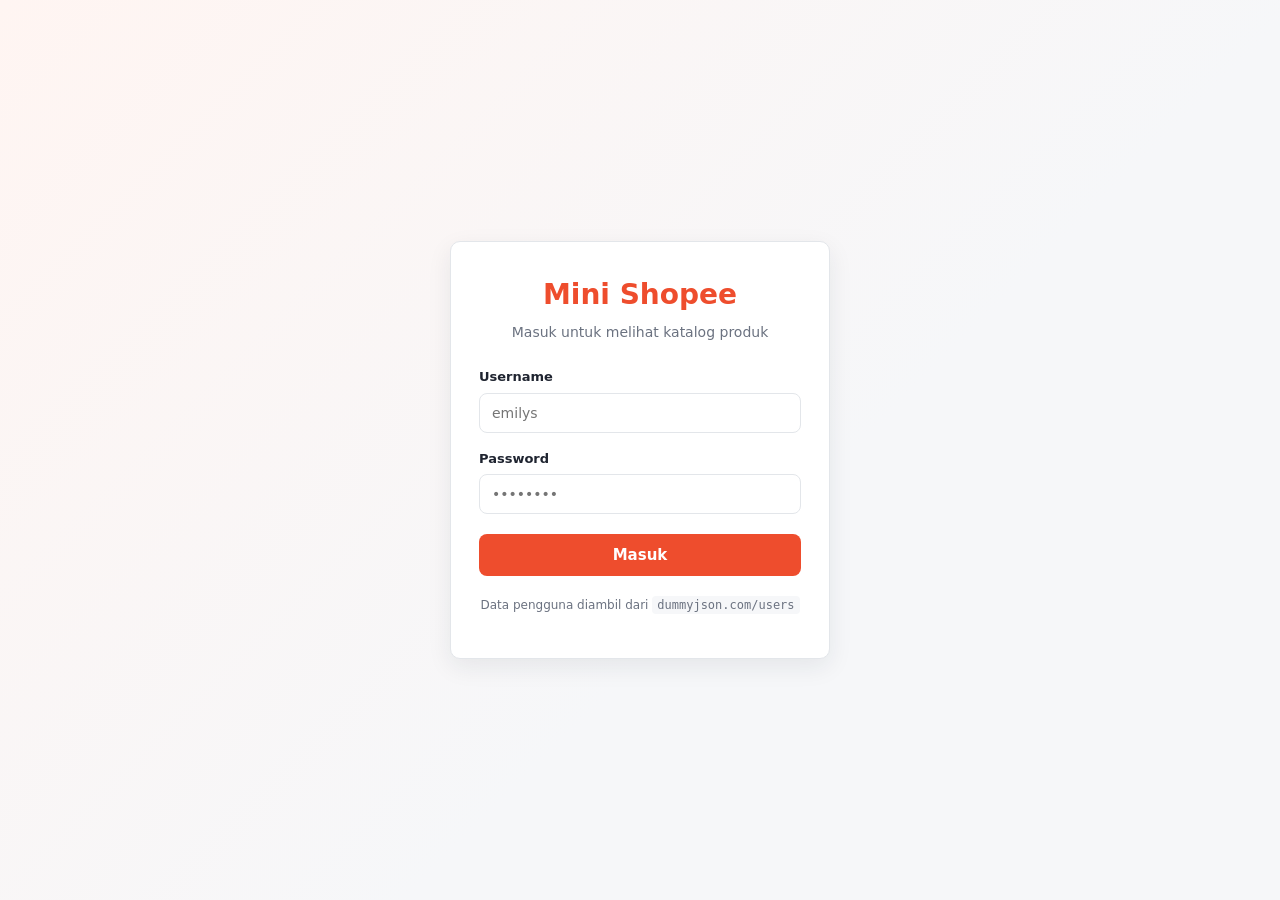
==== index.html @ 444e6878 "initial commit" ====
<!DOCTYPE html>
<html lang="id">
  <head>
    <meta charset="UTF-8" />
    <meta name="viewport" content="width=device-width, initial-scale=1.0" />
    <title>Katalog Produk — Mini Shopee</title>
    <link rel="stylesheet" href="./css/style.css" />

    <!-- session.js WAJIB pertama: dia yang mengecek login & menampilkan body -->
    <script src="./js/session.js" defer></script>
    <script src="./js/products.js" defer></script>
    <script src="./js/cart.js" defer></script>
  </head>

  <!-- hidden dilepas oleh session.js kalau user terbukti sudah login -->
  <body hidden>
    <header class="navbar">
      <div class="navbar-inner">
        <span class="navbar-brand">Mini Shopee</span>

        <div class="navbar-right">
          <span id="greeting" class="navbar-greeting"></span>

          <!-- Badge & total keranjang: diisi oleh cart.js (Orang C) -->
          <button type="button" id="cart-button" class="cart-button">
            Keranjang
            <span id="cart-badge" class="cart-badge">0</span>
          </button>
          <span id="cart-total" class="cart-total"></span>

          <button type="button" id="logout-button" class="logout-button">
            Logout
          </button>
        </div>
      </div>
    </header>

    <main class="container">
      <!-- Toolbar: search, filter, sorting — diisi oleh Orang C -->
      <section class="toolbar">
        <input type="search" id="search-input" placeholder="Cari produk..." />
        <select id="category-filter">
          <option value="">Semua kategori</option>
        </select>
        <select id="sort-select">
          <option value="">Urutkan...</option>
          <option value="price-asc">Harga termurah</option>
          <option value="price-desc">Harga termahal</option>
          <option value="rating-desc">Rating tertinggi</option>
        </select>
      </section>

      <!-- Pesan error global kalau fetch produk gagal — diisi Orang B -->
      <div id="products-error" class="error-box" role="alert" hidden></div>

      <!-- Grid kartu produk — diisi Orang B -->
      <section id="product-grid" class="product-grid"></section>

      <button type="button" id="load-more" class="load-more" hidden>
        Load More
      </button>
    </main>

    <!-- Modal detail produk — diisi Orang B (event delegation) -->
    <div id="product-modal" class="modal" hidden>
      <div class="modal-content" id="modal-content"></div>
    </div>
  </body>
</html>
---- css/style.css ----
/* ============================================
   1. VARIABEL DASAR  (dipakai bersama tim)
   ============================================ */
:root {
  --brand: #ee4d2d;
  --brand-dark: #d73211;
  --bg: #f6f7f9;
  --surface: #ffffff;
  --text: #1f2430;
  --text-muted: #6b7280;
  --border: #e3e6ea;
  --danger: #c0392b;
  --danger-bg: #fdecea;

  --radius: 10px;
  --shadow: 0 8px 24px rgba(31, 36, 48, 0.08);
  --font: "Segoe UI", system-ui, -apple-system, Arial, sans-serif;
}

* {
  box-sizing: border-box;
}

body {
  margin: 0;
  font-family: var(--font);
  color: var(--text);
  background-color: var(--bg);
  line-height: 1.5;
}

/* ============================================
   2. HALAMAN LOGIN
   ============================================ */
.login-body {
  min-height: 100vh;
  display: flex;
  align-items: center;
  justify-content: center;
  padding: 24px;
  background: linear-gradient(135deg, #fff5f2 0%, #f6f7f9 60%);
}

.login-card {
  width: 100%;
  max-width: 380px;
  background-color: var(--surface);
  border: 1px solid var(--border);
  border-radius: var(--radius);
  box-shadow: var(--shadow);
  padding: 32px 28px;
}

.login-header {
  text-align: center;
  margin-bottom: 24px;
}

.login-title {
  margin: 0 0 6px;
  font-size: 28px;
  color: var(--brand);
}

.login-subtitle {
  margin: 0;
  font-size: 14px;
  color: var(--text-muted);
}

/* ---- Form ---- */
.login-form {
  display: flex;
  flex-direction: column;
  gap: 16px;
}

.field {
  display: flex;
  flex-direction: column;
  gap: 6px;
}

.field label {
  font-size: 13px;
  font-weight: 600;
}

.field input {
  padding: 11px 12px;
  font-size: 14px;
  font-family: inherit;
  color: var(--text);
  border: 1px solid var(--border);
  border-radius: 8px;
  background-color: var(--surface);
  transition: border-color 0.15s, box-shadow 0.15s;
}

.field input:focus {
  outline: none;
  border-color: var(--brand);
  box-shadow: 0 0 0 3px rgba(238, 77, 45, 0.15);
}

/* ---- Tombol ---- */
.login-button {
  display: flex;
  align-items: center;
  justify-content: center;
  gap: 10px;
  margin-top: 4px;
  padding: 12px;
  font-size: 15px;
  font-weight: 600;
  font-family: inherit;
  color: #fff;
  background-color: var(--brand);
  border: none;
  border-radius: 8px;
  cursor: pointer;
  transition: background-color 0.15s;
}

.login-button:hover:not(:disabled) {
  background-color: var(--brand-dark);
}

.login-button:disabled {
  cursor: not-allowed;
  opacity: 0.7;
}

/* ---- Spinner loading ---- */
.spinner {
  width: 15px;
  height: 15px;
  border: 2px solid rgba(255, 255, 255, 0.4);
  border-top-color: #fff;
  border-radius: 50%;
  animation: spin 0.6s linear infinite;
}

@keyframes spin {
  to {
    transform: rotate(360deg);
  }
}

/* ---- Kotak error ---- */
.error-box {
  margin-bottom: 16px;
  padding: 11px 13px;
  font-size: 13px;
  color: var(--danger);
  background-color: var(--danger-bg);
  border: 1px solid rgba(192, 57, 43, 0.25);
  border-radius: 8px;
}

.login-footer {
  margin-top: 20px;
  text-align: center;
  font-size: 12px;
  color: var(--text-muted);
}

.login-footer code {
  background-color: var(--bg);
  padding: 2px 5px;
  border-radius: 4px;
}

/* ============================================
   3. NAVBAR + LAYOUT KATALOG  (bagian Ryan)
   Style .toolbar / .product-grid / .modal
   ditambahkan oleh Orang B dan C.
   ============================================ */
.navbar {
  background-color: var(--brand);
  color: #fff;
  box-shadow: var(--shadow);
}

.navbar-inner {
  max-width: 1100px;
  margin: 0 auto;
  padding: 12px 20px;
  display: flex;
  align-items: center;
  justify-content: space-between;
  gap: 16px;
  flex-wrap: wrap;
}

.navbar-brand {
  font-size: 20px;
  font-weight: 700;
}

.navbar-right {
  display: flex;
  align-items: center;
  gap: 14px;
  flex-wrap: wrap;
}

.navbar-greeting {
  font-size: 14px;
}

.cart-button,
.logout-button {
  display: inline-flex;
  align-items: center;
  gap: 7px;
  padding: 7px 13px;
  font-size: 13px;
  font-weight: 600;
  font-family: inherit;
  border-radius: 7px;
  cursor: pointer;
}

.cart-button {
  color: var(--brand);
  background-color: #fff;
  border: none;
}

.cart-badge {
  min-width: 19px;
  padding: 1px 5px;
  font-size: 11px;
  text-align: center;
  color: #fff;
  background-color: var(--brand-dark);
  border-radius: 999px;
}

.cart-total {
  font-size: 13px;
}

.logout-button {
  color: #fff;
  background-color: transparent;
  border: 1px solid rgba(255, 255, 255, 0.6);
}

.logout-button:hover {
  background-color: rgba(255, 255, 255, 0.15);
}

.container {
  max-width: 1100px;
  margin: 0 auto;
  padding: 24px 20px 48px;
}
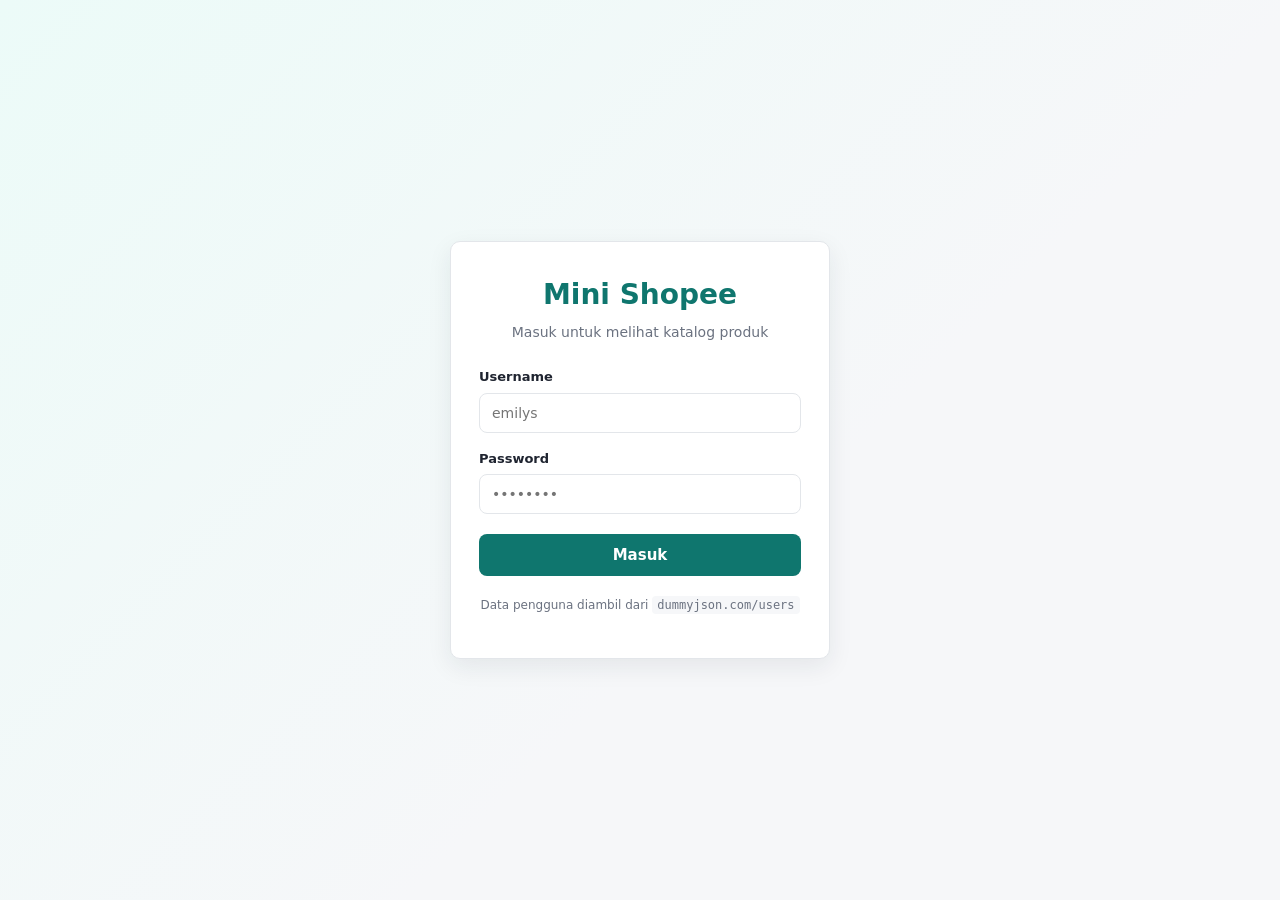
==== commit f9858317: "cleanup + features" ====
--- a/index.html
+++ b/index.html
@@ -6,13 +6,14 @@
     <title>Katalog Produk — Mini Shopee</title>
     <link rel="stylesheet" href="./css/style.css" />
 
-    <!-- session.js WAJIB pertama: dia yang mengecek login & menampilkan body -->
+  
     <script src="./js/session.js" defer></script>
+    <script src="./js/format.js" defer></script>
     <script src="./js/products.js" defer></script>
     <script src="./js/cart.js" defer></script>
   </head>
 
-  <!-- hidden dilepas oleh session.js kalau user terbukti sudah login -->
+  
   <body hidden>
     <header class="navbar">
       <div class="navbar-inner">
@@ -21,7 +22,7 @@
         <div class="navbar-right">
           <span id="greeting" class="navbar-greeting"></span>
 
-          <!-- Badge & total keranjang: diisi oleh cart.js (Orang C) -->
+         
           <button type="button" id="cart-button" class="cart-button">
             Keranjang
             <span id="cart-badge" class="cart-badge">0</span>
@@ -31,12 +32,21 @@
           <button type="button" id="logout-button" class="logout-button">
             Logout
           </button>
+
+          
+          <div id="cart-panel" class="cart-panel" hidden>
+            <h2 class="cart-panel-title">Keranjang</h2>
+            <div id="cart-items" class="cart-items"></div>
+            <button type="button" id="cart-clear" class="cart-clear" hidden>
+              Kosongkan keranjang
+            </button>
+          </div>
         </div>
       </div>
     </header>
 
     <main class="container">
-      <!-- Toolbar: search, filter, sorting — diisi oleh Orang C -->
+      
       <section class="toolbar">
         <input type="search" id="search-input" placeholder="Cari produk..." />
         <select id="category-filter">
@@ -50,10 +60,10 @@
         </select>
       </section>
 
-      <!-- Pesan error global kalau fetch produk gagal — diisi Orang B -->
+      
       <div id="products-error" class="error-box" role="alert" hidden></div>
 
-      <!-- Grid kartu produk — diisi Orang B -->
+      
       <section id="product-grid" class="product-grid"></section>
 
       <button type="button" id="load-more" class="load-more" hidden>
@@ -61,7 +71,7 @@
       </button>
     </main>
 
-    <!-- Modal detail produk — diisi Orang B (event delegation) -->
+    
     <div id="product-modal" class="modal" hidden>
       <div class="modal-content" id="modal-content"></div>
     </div>
--- a/css/style.css
+++ b/css/style.css
@@ -1,9 +1,9 @@
-/* ============================================
-   1. VARIABEL DASAR  (dipakai bersama tim)
-   ============================================ */
+/* declare variabel */
 :root {
-  --brand: #ee4d2d;
-  --brand-dark: #d73211;
+  --brand: #0f766e;
+  --brand-dark: #0b5c55;
+  --brand-tint: #ecfbf8;
+  --brand-ring: rgba(15, 118, 110, 0.18);
   --bg: #f6f7f9;
   --surface: #ffffff;
   --text: #1f2430;
@@ -29,16 +29,14 @@
   line-height: 1.5;
 }
 
-/* ============================================
-   2. HALAMAN LOGIN
-   ============================================ */
+/* login page */
 .login-body {
   min-height: 100vh;
   display: flex;
   align-items: center;
   justify-content: center;
   padding: 24px;
-  background: linear-gradient(135deg, #fff5f2 0%, #f6f7f9 60%);
+  background: linear-gradient(135deg, var(--brand-tint) 0%, var(--bg) 60%);
 }
 
 .login-card {
@@ -68,7 +66,7 @@
   color: var(--text-muted);
 }
 
-/* ---- Form ---- */
+/*  Form  */
 .login-form {
   display: flex;
   flex-direction: column;
@@ -100,10 +98,10 @@
 .field input:focus {
   outline: none;
   border-color: var(--brand);
-  box-shadow: 0 0 0 3px rgba(238, 77, 45, 0.15);
-}
-
-/* ---- Tombol ---- */
+  box-shadow: 0 0 0 3px var(--brand-ring);
+}
+
+/* Tombol */
 .login-button {
   display: flex;
   align-items: center;
@@ -131,7 +129,7 @@
   opacity: 0.7;
 }
 
-/* ---- Spinner loading ---- */
+/* Spinner loading */
 .spinner {
   width: 15px;
   height: 15px;
@@ -147,7 +145,7 @@
   }
 }
 
-/* ---- Kotak error ---- */
+/* Kotak error  */
 .error-box {
   margin-bottom: 16px;
   padding: 11px 13px;
@@ -171,11 +169,6 @@
   border-radius: 4px;
 }
 
-/* ============================================
-   3. NAVBAR + LAYOUT KATALOG  (bagian Ryan)
-   Style .toolbar / .product-grid / .modal
-   ditambahkan oleh Orang B dan C.
-   ============================================ */
 .navbar {
   background-color: var(--brand);
   color: #fff;
@@ -257,3 +250,401 @@
   margin: 0 auto;
   padding: 24px 20px 48px;
 }
+
+.loading-state,
+.empty-state {
+  grid-column: 1 / -1;
+  padding: 40px 0;
+  text-align: center;
+  color: var(--text-muted);
+  font-size: 14px;
+}
+
+.product-grid {
+  display: grid;
+  grid-template-columns: repeat(auto-fill, minmax(200px, 1fr));
+  gap: 18px;
+  margin-top: 20px;
+}
+
+.product-card {
+  display: flex;
+  flex-direction: column;
+  background-color: var(--surface);
+  border: 1px solid var(--border);
+  border-radius: var(--radius);
+  overflow: hidden;
+  cursor: pointer;
+  transition: box-shadow 0.15s, transform 0.15s;
+}
+
+.product-card:hover {
+  box-shadow: var(--shadow);
+  transform: translateY(-5px);
+}
+
+.product-thumb-wrap {
+  position: relative;
+  aspect-ratio: 1 / 1;
+  background-color: var(--bg);
+}
+
+.product-thumb {
+  width: 100%;
+  height: 100%;
+  object-fit: fill;
+  display: contain;
+}
+
+.badge-discount {
+  position: absolute;
+  top: 8px;
+  left: 8px;
+  padding: 3px 7px;
+  font-size: 11px;
+  font-weight: 700;
+  color: #fff;
+  background-color: var(--brand);
+  border-radius: 6px;
+}
+
+.product-body {
+  display: flex;
+  flex-direction: column;
+  gap: 4px;
+  padding: 12px;
+}
+
+.product-category {
+  font-size: 11px;
+  text-transform: uppercase;
+  letter-spacing: 0.03em;
+  color: var(--text-muted);
+}
+
+.product-title {
+  margin: 0;
+  font-size: 14px;
+  font-weight: 600;
+  line-height: 1.3;
+  /* batasi 2 baris biar tinggi kartu konsisten */
+  display: -webkit-box;
+  -webkit-line-clamp: 2;
+  -webkit-box-orient: vertical;
+  overflow: hidden;
+  min-height: 2.6em;
+}
+
+.product-rating {
+  font-size: 12px;
+  color: var(--text-muted);
+}
+
+.product-price-row {
+  display: flex;
+  align-items: baseline;
+  gap: 8px;
+  margin-top: 2px;
+}
+
+.price-current {
+  font-size: 16px;
+  font-weight: 700;
+  color: var(--brand);
+}
+
+.price-old {
+  font-size: 12px;
+  color: var(--text-muted);
+  text-decoration: line-through;
+}
+
+.add-to-cart-btn {
+  margin-top: 8px;
+  padding: 8px 10px;
+  font-size: 13px;
+  font-weight: 600;
+  font-family: inherit;
+  color: #fff;
+  background-color: var(--brand);
+  border: none;
+  border-radius: 7px;
+  cursor: pointer;
+  transition: background-color 0.15s;
+}
+
+.add-to-cart-btn:hover {
+  background-color: var(--brand-dark);
+}
+
+.load-more {
+  display: block;
+  margin: 28px auto 0;
+  padding: 10px 22px;
+  font-size: 14px;
+  font-weight: 600;
+  font-family: inherit;
+  color: var(--brand);
+  background-color: var(--surface);
+  border: 1px solid var(--brand);
+  border-radius: 8px;
+  cursor: pointer;
+  transition: background-color 0.15s;
+}
+
+.load-more:hover {
+  background-color: var(--brand-tint);
+}
+
+/* Modal */
+.modal {
+  position: fixed;
+  inset: 0;
+  display: flex;
+  align-items: center;
+  justify-content: center;
+  padding: 20px;
+  background-color: rgba(31, 36, 48, 0.5);
+  z-index: 100;
+}
+.modal[hidden] { display: none; }
+
+.modal-content {
+  position: relative;
+  width: 100%;
+  max-width: 480px;
+  max-height: 85vh;
+  overflow-y: auto;
+  background-color: var(--surface);
+  border-radius: var(--radius);
+  box-shadow: var(--shadow);
+  padding: 24px;
+}
+
+.modal-close {
+  position: absolute;
+  top: 12px;
+  right: 12px;
+  width: 30px;
+  height: 30px;
+  font-size: 18px;
+  line-height: 1;
+  color: var(--text-muted);
+  background-color: var(--bg);
+  border: none;
+  border-radius: 50%;
+  cursor: pointer;
+}
+
+.modal-close:hover {
+  color: var(--text);
+}
+
+.modal-image {
+  width: 100%;
+  max-height: 220px;
+  object-fit: contain;
+  border-radius: 8px;
+  margin-bottom: 14px;
+}
+
+.modal-title {
+  margin: 0 0 4px;
+  font-size: 18px;
+}
+
+.modal-brand {
+  margin: 0 0 10px;
+  font-size: 13px;
+  color: var(--text-muted);
+}
+
+.modal-price {
+  display: flex;
+  align-items: baseline;
+  gap: 8px;
+  font-size: 18px;
+  font-weight: 700;
+  color: var(--brand);
+}
+
+.modal-rating {
+  margin: 8px 0;
+  font-size: 13px;
+  color: var(--text-muted);
+}
+
+.modal-description {
+  font-size: 13px;
+  line-height: 1.6;
+  color: var(--text);
+}
+
+.modal-add-btn {
+  width: 100%;
+  margin-top: 14px;
+  padding: 11px;
+}
+/* TOOLBAR + PANEL KERANJANG */
+.toolbar {
+  display: flex;
+  gap: 12px;
+  flex-wrap: wrap;
+  margin-bottom: 20px;
+}
+
+.toolbar input[type="search"] {
+  flex: 1 1 240px;
+  padding: 10px 12px;
+  font-size: 14px;
+  font-family: inherit;
+  color: var(--text);
+  background-color: var(--surface);
+  border: 1px solid var(--border);
+  border-radius: 8px;
+}
+
+.toolbar select {
+  padding: 10px 12px;
+  font-size: 14px;
+  font-family: inherit;
+  color: var(--text);
+  background-color: var(--surface);
+  border: 1px solid var(--border);
+  border-radius: 8px;
+  cursor: pointer;
+}
+
+.toolbar input[type="search"]:focus,
+.toolbar select:focus {
+  outline: none;
+  border-color: var(--brand);
+  box-shadow: 0 0 0 3px var(--brand-ring);
+}
+
+/* Panel keranjang */
+.navbar-right {
+  position: relative;
+}
+
+.cart-panel {
+  position: absolute;
+  top: calc(100% + 10px);
+  right: 0;
+  z-index: 20;
+  width: 340px;
+  max-height: 60vh;
+  overflow-y: auto;
+  padding: 16px;
+  color: var(--text);
+  background-color: var(--surface);
+  border: 1px solid var(--border);
+  border-radius: var(--radius);
+  box-shadow: 0 12px 32px rgba(31, 36, 48, 0.18);
+}
+
+.cart-panel[hidden] {
+  display: none;
+}
+
+.cart-panel-title {
+  margin: 0 0 12px;
+  font-size: 16px;
+}
+
+.cart-empty {
+  margin: 0;
+  font-size: 13px;
+  color: var(--text-muted);
+}
+
+.cart-row {
+  display: flex;
+  align-items: center;
+  gap: 10px;
+  padding: 10px 0;
+  border-top: 1px solid var(--border);
+}
+
+.cart-row-thumb {
+  width: 42px;
+  height: 42px;
+  object-fit: cover;
+  background-color: var(--bg);
+  border-radius: 6px;
+}
+
+.cart-row-info {
+  display: flex;
+  flex-direction: column;
+  gap: 2px;
+  flex: 1;
+  min-width: 0;
+}
+
+.cart-row-title {
+  font-size: 13px;
+  font-weight: 600;
+  overflow: hidden;
+  text-overflow: ellipsis;
+  white-space: nowrap;
+}
+
+.cart-row-price {
+  font-size: 12px;
+  color: var(--text-muted);
+}
+
+.cart-row-actions {
+  display: flex;
+  align-items: center;
+  gap: 4px;
+}
+
+.qty-btn {
+  width: 24px;
+  height: 24px;
+  font-size: 13px;
+  font-family: inherit;
+  line-height: 1;
+  color: var(--text);
+  background-color: var(--bg);
+  border: 1px solid var(--border);
+  border-radius: 5px;
+  cursor: pointer;
+}
+
+.qty-btn:hover {
+  border-color: var(--brand);
+  color: var(--brand);
+}
+
+.qty-value {
+  min-width: 18px;
+  font-size: 13px;
+  text-align: center;
+}
+
+.remove-btn:hover {
+  color: #fff;
+  background-color: var(--danger);
+  border-color: var(--danger);
+}
+
+.cart-clear {
+  width: 100%;
+  margin-top: 14px;
+  padding: 9px;
+  font-size: 13px;
+  font-family: inherit;
+  color: var(--danger);
+  background-color: var(--danger-bg);
+  border: 1px solid rgba(192, 57, 43, 0.25);
+  border-radius: 7px;
+  cursor: pointer;
+}
+
+.cart-clear:hover {
+  color: #fff;
+  background-color: var(--danger);
+}
